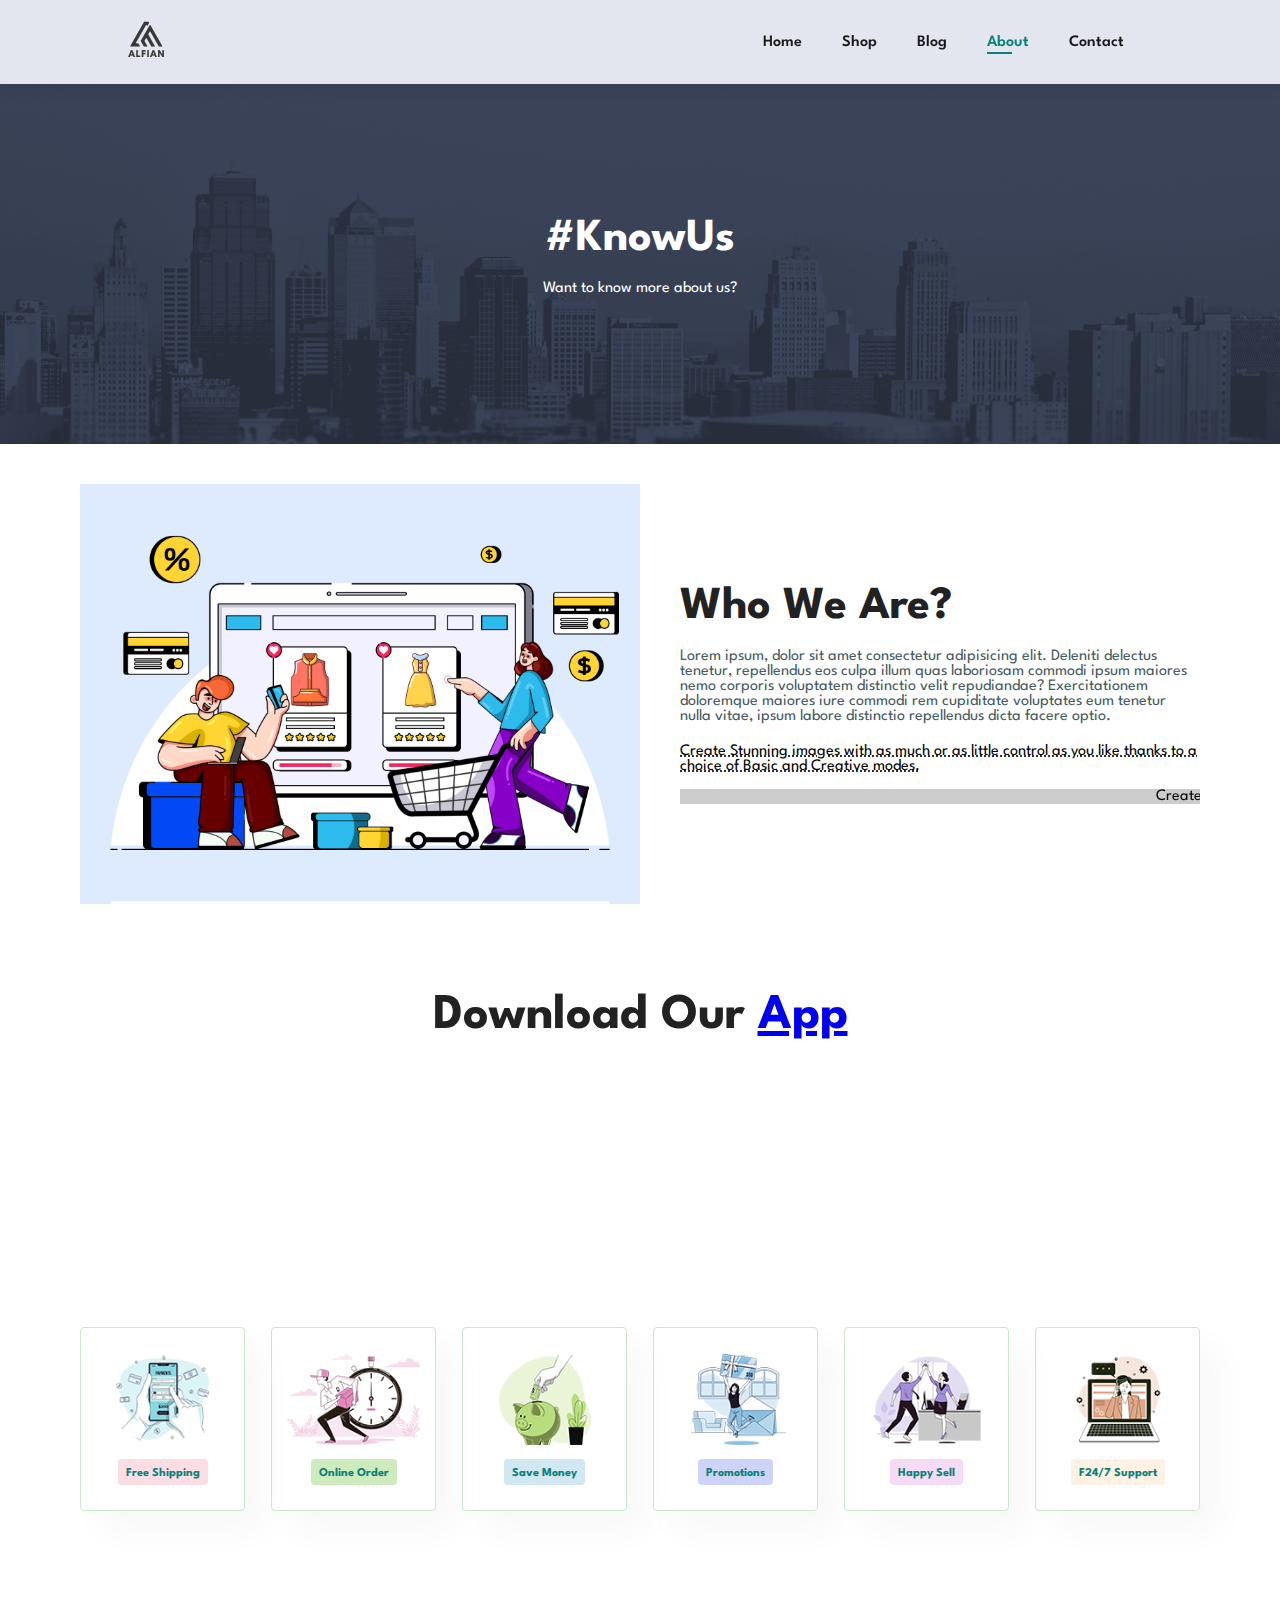
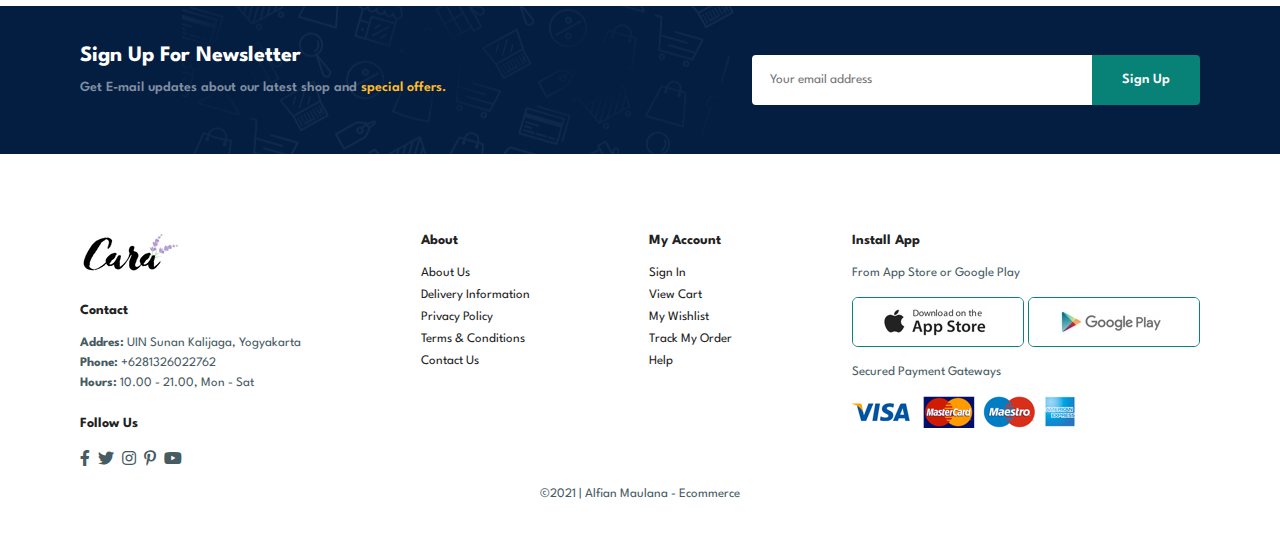
==== html/about.html @ 51a0d6b6 "first commit" ====
<!DOCTYPE html>
<html lang="en">
  <head>
    <meta charset="UTF-8" />
    <meta http-equiv="X-UA-Compatible" content="IE=edge" />
    <meta name="viewport" content="width=device-width, initial-scale=1.0" />
    <title>Alfian Clothes</title>
    <link rel="stylesheet" href="https://pro.fontawesome.com/releases/v5.10.0/css/all.css" />
    <link rel="stylesheet" href="../css/basic.css" />
    <link rel="stylesheet" href="../css/index.css" />
    <link rel="stylesheet" href="../css/shop.css" />
    <link rel="stylesheet" href="../css/blog.css" />
    <link rel="stylesheet" href="../css/about.css" />
  </head>
  <body>
    <!-- Navbar -->
    <section id="header">
      <a href="#"><img src="../img/ALFIAN.png" class="logo" alt="" /></a>
      <div>
        <ul id="navbar">
          <li><a href="../index.html">Home</a></li>
          <li><a href="../html/shop.html">Shop</a></li>
          <li><a href="blog.html">Blog</a></li>
          <li><a class="active" href="about.html">About</a></li>
          <li><a href="contact.html">Contact</a></li>
          <li id="lg-bag">
            <a href="cart.html"><i class="far fa-shopping-bag"></i></a>
          </li>
          <a href="#" id="close"><i class="far fa-times"></i></a>
        </ul>
      </div>
      <div class="mobile">
        <a href="cart.html"><i class="far fa-shopping-bag"></i></a>
        <i id="bar" class="fas fa-outdent"></i>
      </div>
    </section>

    <!-- Hero -->
    <section id="page-header" class="about-header">
      <h2>#KnowUs</h2>
      <p>Want to know more about us?</p>
    </section>

    <!-- about head -->
    <section id="about-head" class="section-p1">
      <img src="../img/about/a6.jpg" alt="" />
      <div>
        <h2>Who We Are?</h2>
        <p>
          Lorem ipsum, dolor sit amet consectetur adipisicing elit. Deleniti delectus tenetur, repellendus eos culpa illum quas laboriosam commodi ipsum maiores nemo corporis voluptatem distinctio velit repudiandae? Exercitationem
          doloremque maiores iure commodi rem cupiditate voluptates eum tenetur nulla vitae, ipsum labore distinctio repellendus dicta facere optio.
        </p>
        <abbr title="">Create Stunning images with as much or as little control as you like thanks to a choice of Basic and Creative modes.</abbr>
        <br /><br />

        <marquee bgcolor="#ccc" loop="-1" scrollamount="5" width="100%">Create Stunning images with as much or as little control as you like thanks to a choice of Basic and Creative modes. </marquee>
      </div>
    </section>

    <!-- about app -->
    <section id="about-app" class="section-p1">
      <h1>Download Our <a href="#">App</a></h1>
      <div class="video">
        <video autoplay muted loop src="../img/about/1.mp4"></video>
      </div>
    </section>

    <!-- Feature -->
    <section id="feature" class="section-p1">
      <div class="fe-box">
        <img src="../img/features/f1.png" alt="" />
        <h6>Free Shipping</h6>
      </div>
      <div class="fe-box">
        <img src="../img/features/f2.png" alt="" />
        <h6>Online Order</h6>
      </div>
      <div class="fe-box">
        <img src="../img/features/f3.png" alt="" />
        <h6>Save Money</h6>
      </div>
      <div class="fe-box">
        <img src="../img/features/f4.png" alt="" />
        <h6>Promotions</h6>
      </div>
      <div class="fe-box">
        <img src="../img/features/f5.png" alt="" />
        <h6>Happy Sell</h6>
      </div>
      <div class="fe-box">
        <img src="../img/features/f6.png" alt="" />
        <h6>F24/7 Support</h6>
      </div>
    </section>

    <!-- News letter -->
    <section id="newsletter" class="section-p1 section-m1">
      <div class="newtext">
        <h4>Sign Up For Newsletter</h4>
        <p>Get E-mail updates about our latest shop and <span>special offers.</span></p>
      </div>
      <div class="form">
        <input type="text" placeholder="Your email address" />
        <button class="normal">Sign Up</button>
      </div>
    </section>

    <!-- Footer -->
    <footer class="section-p1">
      <div class="col">
        <img class="logo" src="../img/logo.png" alt="" />
        <h4>Contact</h4>
        <p><strong>Addres: </strong> UIN Sunan Kalijaga, Yogyakarta</p>
        <p><strong>Phone: </strong> +6281326022762</p>
        <p><strong>Hours: </strong> 10.00 - 21.00, Mon - Sat</p>
        <div class="follow">
          <h4>Follow Us</h4>
          <div class="icon">
            <i class="fab fa-facebook-f"></i>
            <i class="fab fa-twitter"></i>
            <i class="fab fa-instagram"></i>
            <i class="fab fa-pinterest-p"></i>
            <i class="fab fa-youtube"></i>
          </div>
        </div>
      </div>
      <div class="col">
        <h4>About</h4>
        <a href="#">About Us</a>
        <a href="#">Delivery Information</a>
        <a href="#">Privacy Policy</a>
        <a href="#">Terms & Conditions</a>
        <a href="#">Contact Us</a>
      </div>
      <div class="col">
        <h4>My Account</h4>
        <a href="#">Sign In</a>
        <a href="#">View Cart</a>
        <a href="#">My Wishlist</a>
        <a href="#">Track My Order</a>
        <a href="#">Help</a>
      </div>
      <div class="col install">
        <h4>Install App</h4>
        <p>From App Store or Google Play</p>
        <div class="row">
          <img src="../img/pay/app.jpg" alt="" />
          <img src="../img/pay/play.jpg" alt="" />
        </div>
        <p>Secured Payment Gateways</p>
        <img src="../img/pay/pay.png" alt="" />
      </div>
      <div class="copyright">
        <p>&copy;2021 | Alfian Maulana - Ecommerce</p>
      </div>
    </footer>
    <script src="../js/script.js"></script>
  </body>
</html>
---- css/basic.css ----
@import url("https://fonts.googleapis.com/css2?family=Spartan:wght@100;200;300;400;500;600;700;800;900&display=swap");

* {
  margin: 0;
  padding: 0;
  box-sizing: border-box;
  font-family: "Spartan", sans-serif;
}

h1 {
  font-size: 50px;
  line-height: 64px;
  color: #222;
}

h2 {
  font-size: 46px;
  line-height: 54px;
  color: #222;
}

h4 {
  font-size: 20px;
  color: #222;
}

h6 {
  font-weight: 700;
  font-size: 12px;
}

p {
  font-size: 16px;
  color: #465b62;
  margin: 15px 0 20px 0;
}

.section-p1 {
  padding: 40px 80px;
}

.section-m1 {
  margin: 40px 0;
}

button.normal {
  font-size: 14px;
  font-weight: 600;
  padding: 15px 30px;
  color: #000;
  background-color: #fff;
  cursor: pointer;
  border-radius: 4px;
  outline: none;
  border: none;
  transition: 0.2s;
}

button.white {
  font-size: 13px;
  font-weight: 600;
  padding: 11px 18px;
  color: #fff;
  background-color: transparent;
  cursor: pointer;
  outline: none;
  border: 1px solid #fff;
  transition: 0.2s;
}

body {
  width: 100%;
}

/* Header start */
---- css/index.css ----
/* header/navbar */
#header {
  display: flex;
  justify-content: space-between;
  align-items: center;
  padding: 20px 80px;
  background: #e3e6ef;
  box-shadow: 0px 5px 15px rgba(0, 0, 0, 0.06);
  top: 0;
  right: 0;
  position: sticky;
  z-index: 999;
}

#navbar {
  display: flex;
  align-items: center;
  justify-content: center;
}

#navbar li {
  list-style: none;
  padding: 0 20px;
  position: relative;
}

#navbar li a {
  text-decoration: none;
  font-size: 16px;
  font-weight: 600;
  color: #1a1a1a;
  transition: 0.3s ease;
}

#navbar li a:hover,
#navbar li a.active {
  color: #088178;
}

#navbar li a.active::after,
#navbar li a:hover::after {
  content: "";
  width: 30%;
  height: 2px;
  background: #088178;
  position: absolute;
  bottom: -4px;
  left: 20px;
}

/* HOME PAGE */
/* Hero */
#hero {
  background-image: url(../img/hero4.png);
  height: 90vh;
  width: 100%;
  background-size: cover;
  background-position: top 25% right 0;
  padding: 0 50px;
  display: flex;
  flex-direction: column;
  align-items: flex-start;
  justify-content: center;
}

#hero h4 {
  padding-bottom: 15px;
}

#hero h1 {
  color: #088178;
}

#hero button {
  background-image: url(../img/button.png);
  background-color: transparent;
  color: #088178;
  border: 0;
  padding: 14px 80px 14px 65px;
  background-repeat: no-repeat;
  cursor: pointer;
  font-weight: 700;
  font-size: 15px;
}

/* Feature */

#feature {
  display: flex;
  align-items: center;
  justify-content: space-between;
  flex-wrap: wrap;
}

#feature .fe-box {
  width: 165px;
  text-align: center;
  padding: 25px 15px;
  box-shadow: 20px 20px 34px rgba(0, 0, 0, 0.03);
  border: 1px solid #cce7d0;
  border-radius: 4px;
  margin: 15px 0;
}

#feature .fe-box:hover {
  box-shadow: 10px 10px 54px rgba(70, 62, 221, 0.1);
}

#feature .fe-box img {
  width: 100%;
  margin-bottom: 10px;
}

#feature .fe-box h6 {
  display: inline-block;
  padding: 9px 8px 6px 8px;
  border-radius: 4px;
  color: #088178;
  background-color: #fddde4;
}

#feature .fe-box:nth-child(2) h6 {
  background-color: #cdebbc;
}
#feature .fe-box:nth-child(3) h6 {
  background-color: #d1e8f2;
}
#feature .fe-box:nth-child(4) h6 {
  background-color: #cdd4f8;
}
#feature .fe-box:nth-child(5) h6 {
  background-color: #f6dbf6;
}
#feature .fe-box:nth-child(6) h6 {
  background-color: #fff2e5;
}

/* Products */
#product1 {
  text-align: center;
}

#product1 .pro {
  width: 23%;
  min-width: 250px;
  padding: 10px 12px;
  border: 1px solid #cce7d0;
  border-radius: 25px;
  cursor: pointer;
  box-shadow: 20px 20px 30px rgba(0, 0, 0, 0.02);
  margin: 15px 0;
  transition: 0.2s ease;
  position: relative;
}

#product1 .pro:hover {
  box-shadow: 20px 20px 30px rgba(0, 0, 0, 0.06);
}

#product1 .pro img {
  width: 100%;
  border-radius: 20px;
}

#product1 .pro .des {
  text-align: start;
  padding: 10px 0;
}

#product1 .pro .des span {
  font-size: 12px;
  color: #606063;
}

#product1 .pro .des h5 {
  padding-top: 7px;
  color: #1a1a1a;
  font-size: 14px;
}

#product1 .pro .des i {
  font-size: 12px;
  color: rgb(243, 181, 25);
}

#product1 .pro .des h4 {
  padding-top: 7px;
  font-size: 15px;
  font-weight: 700;
  color: #088178;
}

#product1 .pro .cart {
  width: 40px;
  height: 40px;
  line-height: 40px;
  border-radius: 50px;
  background-color: #e8f6ea;
  font-weight: 500;
  color: #088178;
  position: absolute;
  bottom: 20px;
  right: 10px;
}

#product1 .pro .cart:hover {
  background-color: #088178;
  color: #e8f6ea;
}
#product1 .pro-container {
  display: flex;
  justify-content: space-between;
  padding-top: 20px;
  flex-wrap: wrap;
}

/* Banner */

#banner {
  display: flex;
  flex-direction: column;
  justify-content: center;
  align-items: center;
  text-align: center;
  background-image: url(../img/banner/b2.jpg);
  width: 100%;
  height: 40vh;
  background-size: cover;
  background-position: center;
}

#banner h4 {
  color: #fff;
  font-size: 16px;
}

#banner h2 {
  color: #fff;
  font-size: 30px;
  padding: 10px 0;
}

#banner h2 span {
  color: #ef3636;
}

#banner button:hover {
  background: #088178;
  color: #fff;
}

/* banner 2 */

#sm-banner {
  display: flex;
  justify-content: space-between;
  flex-wrap: wrap;
}

#sm-banner .banner-box {
  display: flex;
  flex-direction: column;
  justify-content: center;
  align-items: flex-start;
  text-align: center;
  background-image: url(../img/banner/b17.jpg);
  height: 50vh;
  background-size: cover;
  background-position: center;
  min-width: 538px;
  padding: 30px;
}

#sm-banner .banner-box2 {
  background-image: url(../img/banner/b10.jpg);
}

#sm-banner h4 {
  color: #fff;
  font-size: 20px;
  font-weight: 300;
}

#sm-banner h2 {
  color: #fff;
  font-size: 28px;
  font-weight: 800;
}

#sm-banner span {
  color: #fff;
  font-size: 14px;
  font-weight: 500;
  padding-bottom: 15px;
}

#sm-banner .banner-box:hover button {
  background: #088178;
  border: 1px solid #088178;
}

/* banner 3 */

#banner3 {
  display: flex;
  justify-content: space-between;
  flex-wrap: wrap;
  padding: 0 80px;
}

#banner3 .banner-box {
  display: flex;
  flex-direction: column;
  justify-content: center;
  align-items: flex-start;
  text-align: center;
  background-image: url(../img/banner/b7.jpg);
  height: 30vh;
  background-size: cover;
  background-position: center;
  min-width: 30%;
  padding: 20px;
  margin-bottom: 20px;
}

#banner3 h2 {
  color: #fff;
  font-weight: 900;
  font-size: 22px;
}

#banner3 h3 {
  color: #ec544e;
  font-weight: 800;
  font-size: 15px;
}

#banner3 .banner-box2 {
  background-image: url(../img/banner/b4.jpg);
}

#banner3 .banner-box3 {
  background-image: url(../img/banner/b18.jpg);
}

/* news letter */

#newsletter {
  display: flex;
  justify-content: space-between;
  flex-wrap: wrap;
  align-items: center;
  background-image: url(../img/banner/b14.png);
  background-repeat: no-repeat;
  background-position: 25% 30%;
  background-color: #041e42;
}

#newsletter h4 {
  font-size: 22px;
  font-weight: 700;
  color: #fff;
}

#newsletter p {
  font-size: 14px;
  font-weight: 600;
  color: #818ea0;
}

#newsletter p span {
  color: #ffbd27;
}

#newsletter input {
  height: 3.125rem;
  padding: 0 1.25em;
  width: 100%;
  border: 1px solid transparent;
  border-radius: 4px;
  outline: none;
  border-top-right-radius: 0;
  border-bottom-right-radius: 0;
}

#newsletter button {
  background-color: #088176;
  color: #fff;
  white-space: nowrap;
  border-top-left-radius: 0;
  border-bottom-left-radius: 0;
}

#newsletter .form {
  display: flex;
  width: 40%;
}

/*  Fotter */
footer {
  display: flex;
  flex-wrap: wrap;
  justify-content: space-between;
}

footer .col {
  display: flex;
  flex-direction: column;
  align-items: flex-start;
  margin-bottom: 20px;
}

footer .logo {
  margin-bottom: 30px;
}

footer h4 {
  font-size: 14px;
  padding-bottom: 20px;
}

footer p {
  font-size: 13px;
  margin: 0 0 8px 0;
}

footer a {
  font-size: 13px;
  margin-bottom: 10px;
  text-decoration: none;
  color: #222;
}

footer .follow {
  margin-top: 20px;
}

footer .follow i {
  color: #465b62;
  padding-right: 4px;
  cursor: pointer;
}

footer .install .row img {
  border: 1px solid #088178;
  border-radius: 6px;
}

footer .install img {
  margin: 10px 0 15px 0;
}

footer .follow i:hover,
footer a:hover {
  color: #088178;
}

footer .copyright {
  width: 100%;
  text-align: center;
}

/* mobile */
.mobile {
  display: none;
  align-items: center;
}

#close {
  display: none;
}
/* Responsif */
@media (max-width: 799px) {
  #navbar {
    display: flex;
    align-items: flex-start;
    justify-content: flex-start;
    flex-direction: column;
    position: fixed;
    top: 0;
    right: -300px;
    height: 100vh;
    width: 300px;
    background-color: #e3e6f3;
    box-shadow: 0 40px 60px rgba(0, 0, 0, 0.1);
    padding: 80px 0 0 10px;
    transition: 0.3s;
  }

  #navbar.active {
    right: 0;
  }
  #navbar li {
    margin-bottom: 25px;
  }

  .mobile {
    display: flex;
    align-items: center;
  }

  .mobile i {
    color: #1a1a1a;
    font-size: 24px;
    padding-left: 20px;
    cursor: pointer;
  }

  #close {
    display: initial;
    position: absolute;
    top: 30px;
    left: 30px;
    color: #222;
    font-size: 24px;
  }

  #lg-bag {
    display: none;
  }

  #hero {
    height: 70vh;
    padding: 0 80px;
    background-position: top 30% right 30%;
  }

  #feature {
    justify-content: center;
  }

  #feature .fe-box {
    margin: 15px 15px;
  }

  #product1 .pro-container {
    justify-content: center;
  }

  #product1 .pro {
    margin: 15px;
  }

  #banner {
    height: 20vh;
  }

  #sm-banner .banner-box {
    min-width: 100%;
    height: 30vh;
  }

  #banner3 {
    padding: 0 40px;
  }

  #banner3 .banner-box {
    width: 28%;
  }

  #newsletter .form {
    width: 70%;
  }
}

@media (max-width: 477px) {
  .section-p1 {
    padding: 20px;
  }

  #header {
    padding: 10px 30px;
  }

  h1 {
    font-size: 38px;
  }
  h2 {
    font-size: 32px;
  }

  #hero {
    padding: 0 20px;
    background-position: 55%;
  }

  #feature {
    justify-content: space-between;
  }

  #feature .fe-box {
    width: 155px;
    margin: 0 0 15px 0;
  }

  #product1 .pro {
    width: 100%;
  }

  #banner {
    height: 40vh;
  }

  #sm-banner .banner-box {
    height: 40vh;
  }

  #sm-banner .banner-box2 {
    margin-top: 20px;
  }

  #banner3 {
    padding: 0 20px;
  }

  #banner3 .banner-box {
    width: 100%;
  }

  #newsletter {
    padding: 40px 20px;
  }
  #newsletter .form {
    width: 100%;
  }
}
---- css/shop.css ----
/* page header */
#page-header {
  background-image: url(../img/banner/b1.jpg);
  width: 100%;
  height: 40vh;
  background-size: cover;
  display: flex;
  justify-content: center;
  text-align: center;
  flex-direction: column;
  padding: 14px;
}

#page-header h2,
#page-header p {
  color: #fff;
}

/* pagination */
#pagination {
  text-align: center;
  margin-bottom: 100px;
}

#pagination a {
  text-decoration: none;
  background-color: #088178;
  padding: 15px 20px;
  border-radius: 4px;
  color: #fff;
  font-weight: 600;
}

#pagination a i {
  font-size: 16px;
  font-weight: 600;
}

/* SPRODUCT CSS */

#prodetails .single-pro-img {
  width: 40%;
  margin-right: 50px;
}

.small-img-group {
  display: flex;
  justify-content: space-between;
}

.small-img-col {
  flex-basis: 24%;
  cursor: pointer;
}

#prodetails {
  display: flex;
  margin-top: 20px;
}

#prodetails .single-pro-details {
  width: 50%;
  padding-top: 30px;
}

#prodetails .single-pro-details h4 {
  padding: 40px 0 20px 0;
}

#prodetails .single-pro-details h2 {
  font-size: 26px;
}

#prodetails .single-pro-details select {
  display: block;
  padding: 5px 10px;
  margin-bottom: 10px;
}

#prodetails .single-pro-details input {
  width: 50px;
  height: 47px;
  padding-left: 10px;
  font-size: 16px;
  padding-right: 10px;
}

#prodetails .single-pro-details input:focus {
  outline: none;
}

#prodetails .single-pro-details span {
  line-height: 25px;
}

#prodetails .single-pro-details button {
  background-color: #088178;
  color: #fff;
}

/* responsif*/
@media (max-width: 477px) {
  #prodetails {
    flex-direction: column;
  }

  #prodetails .single-pro-img {
    width: 100%;
    margin-right: 0;
  }

  #prodetails .single-pro-details {
    width: 100%;
  }
}
---- css/blog.css ----
/* BLOG CSS */
#page-header.blog-header {
  background-image: url(../img/banner/b19.jpg);
}

#blog {
  padding: 150px 150px 0 150px;
}

#blog .blog-box {
  display: flex;
  align-items: center;
  width: 100%;
  position: relative;
  padding-bottom: 90px;
}

#blog .blog-img {
  width: 50%;
  margin-right: 40px;
}

#blog img {
  width: 100%;
  height: 300px;
  object-fit: cover;
}

#blog .blog-details {
  width: 50%;
}

#blog .blog-details a {
  text-decoration: none;
  font-size: 11px;
  color: #000;
  font-weight: 700;
  position: relative;
  transition: 0.3s;
}

#blog .blog-details a::after {
  content: "";
  width: 50px;
  height: 2px;
  background-color: #000;
  position: absolute;
  top: 4px;
  right: -60px;
}

#blog .blog-details a:hover {
  color: #088178;
}

#blog .blog-details a:hover::after {
  background-color: #088178;
}

#blog .blog-box h1 {
  position: absolute;
  top: -40px;
  left: 0;
  font-size: 70px;
  font-weight: 700;
  color: #c9cbce;
  z-index: -9;
}

/* Responsif */
@media (max-width: 477px) {
  #blog {
    padding: 100px 20px 0 20px;
  }

  #blog .blog-box {
    display: flex;
    flex-direction: column;
    align-items: flex-start;
  }

  #blog .blog-img {
    width: 100%;
    margin-right: 0;
    margin-bottom: 30px;
  }

  #blog .blog-details {
    width: 100%;
  }
}
---- css/about.css ----
/* ABOUT CSS */
#page-header.about-header {
  background-image: url(../img/about/banner.png);
}

#about-head {
  display: flex;
  align-items: center;
}

#about-head img {
  width: 50%;
  height: auto;
}

#about-head div {
  padding-left: 40px;
}

/* video */
#about-app {
  text-align: center;
}

#about-app .video {
  width: 70%;
  height: 100%;
  margin: 30px auto 0 auto;
}

#about-app .video video {
  width: 100%;
  height: 100%;
  border-radius: 20px;
}

/* responsif */
@media (max-width: 477px) {
  #about-head {
    flex-direction: column;
  }

  #about-head img {
    width: 100%;
    margin-bottom: 20px;
  }

  #about-head div {
    padding-left: 0;
  }

  #about-head .video {
    width: 100%;
  }
}
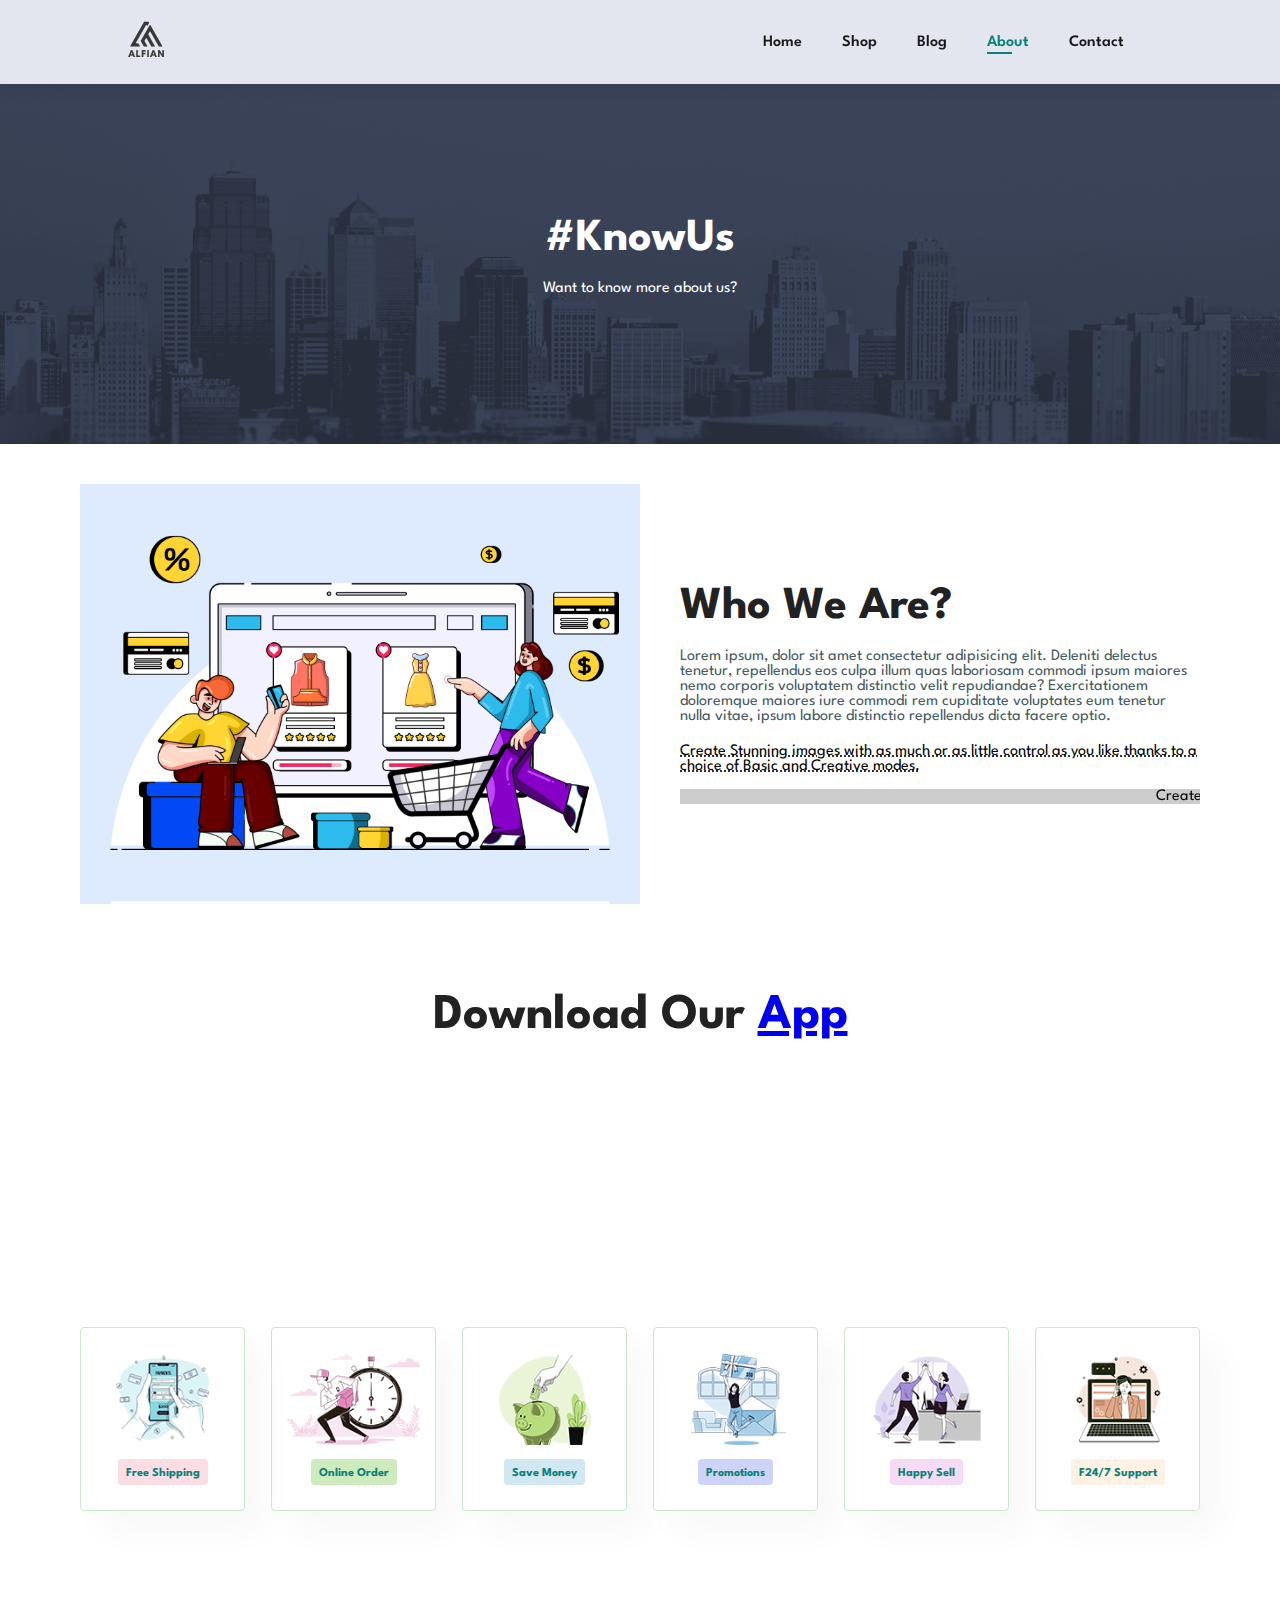
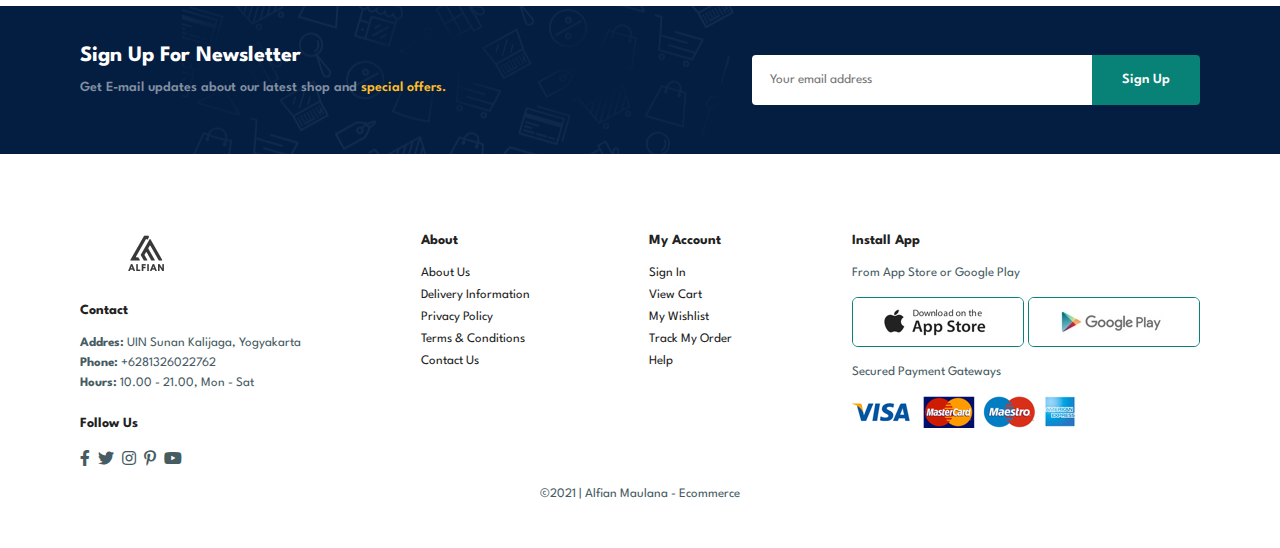
==== commit abd9db8b: "change footer logo" ====
--- a/html/about.html
+++ b/html/about.html
@@ -108,7 +108,7 @@
     <!-- Footer -->
     <footer class="section-p1">
       <div class="col">
-        <img class="logo" src="../img/logo.png" alt="" />
+        <img class="logo" src="../img/ALFIAN.png" alt="" />
         <h4>Contact</h4>
         <p><strong>Addres: </strong> UIN Sunan Kalijaga, Yogyakarta</p>
         <p><strong>Phone: </strong> +6281326022762</p>
